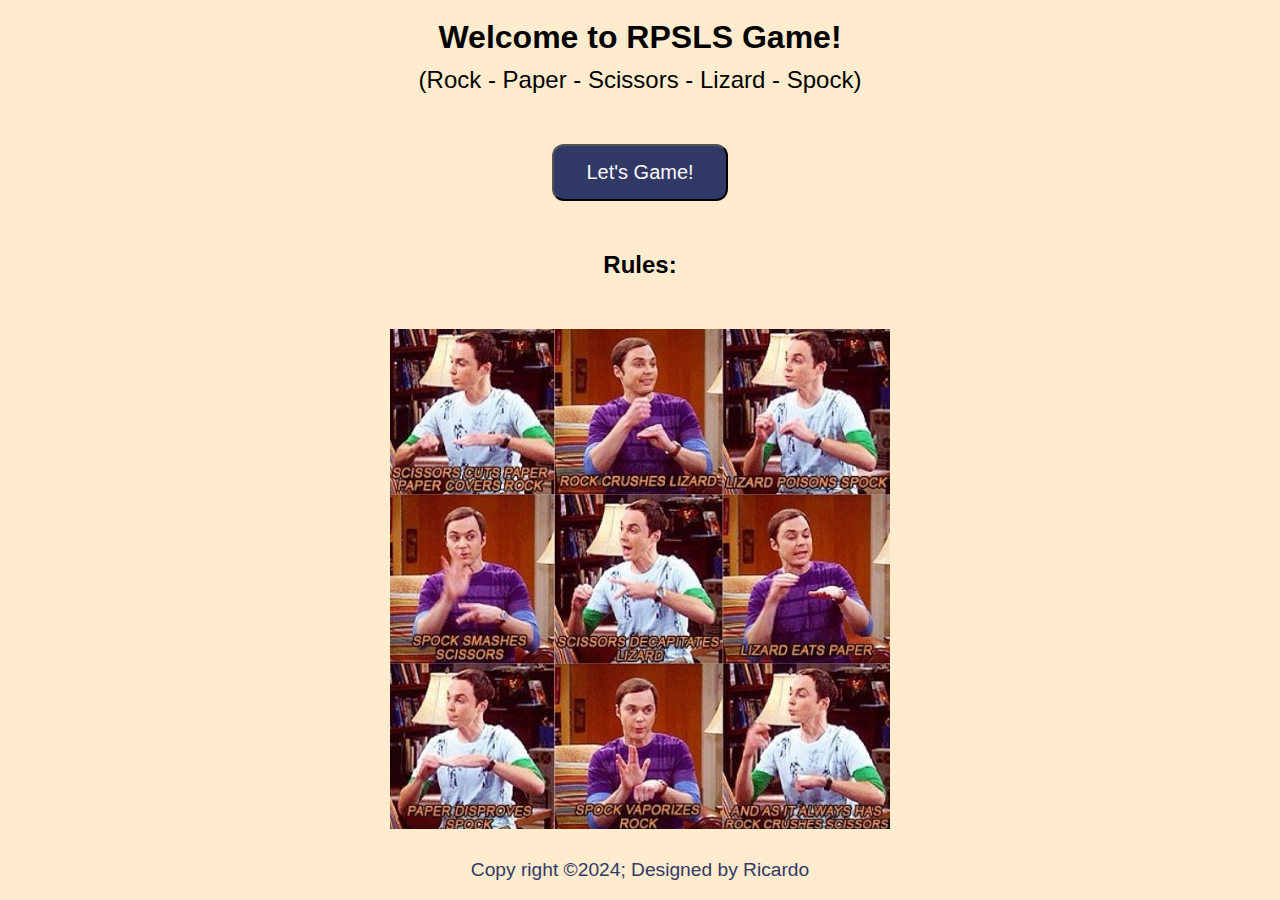
==== index.html @ c4aeb67b "Add: footer adding and styling" ====
<!DOCTYPE html>
<html lang="en">
<head>
    <meta charset="UTF-8">
    <title>RPSLS Game</title>
    <link rel="stylesheet" href="style.css">
</head>
<body>
    <div class="mainpage">
        <h1>Welcome to RPSLS Game!</h1>
        <p>(Rock - Paper - Scissors - Lizard - Spock)</p>
        <a href="game.html"><button class="btn">Let's Game!</button></a>
            <h2>Rules:</h2>
            <img src="assets/img/RockPaperScissorslizardSpock.jpg">
        </div>
    </div>
    <footer>
        <div class="footercontainer">
            <p>Copy right &copy;2024; Designed by <span class="designer">Ricardo</span></p>
        </div>
    </footer>
</body>
</html>
---- style.css ----
* {
    margin: 0;
    padding: 0;
    font-family: "Poppins", sans-serif;
}

body {
    font-family: Arial, sans-serif; 
    background-color: blanchedalmond;
    display: flex;
    flex-direction: column;
    justify-content: center;
    align-items: center;
    height: 100vh; 
    margin: 0; 
}

/* Apply these styles to both mainpage and container classes */
.mainpage,.container {
    display: flex;
    flex-direction: column;
    align-items: center;
    justify-content: center;
}

.mainpage h1 {
    margin-bottom: 10px;
}

.mainpage p {
    font-size: 1.5rem;
    margin-bottom: 50px;
}

.mainpage h2,.container h2 {
    margin: 50px;
}

.mainpage img,.container img {
  width: 500px;
  height: 500px;
}

.btn {
    background-color: #313966;
    border-radius: 12px;
    color: rgb(252, 249, 249);
    padding: 15px 32px;
    text-align: center;
    text-decoration: none;
    display: inline-block;
    font-size: 20px;
    transition-duration: 0.4s;
}

.btn:hover,.container button:hover {
    background-color: black;
    color: white;
}

.choice,.container.choice {
    margin: 10px;
    padding: 10px 20px;
    font-size: 18px;
}

#scoreboard,.container #scoreboard {
    margin-top: 20px;
    font-size: 20px;
}

#player-score, #computer-score,.container #player-score,.container #computer-score {
    margin: 10px;
}

.container h1 {
    margin-top: 30px;
    margin-bottom: 30px;
}

.container input[type="text"] {
    font-size: 1.5rem;
    margin-bottom: 20px;
}
.container button {
    background-color: #313966;
    border-radius: 12px;
    color: rgb(252, 249, 249);
    padding: 15px 32px;
    text-align: center;
    text-decoration: none;
    display: inline-block;
    font-size: 20px;
    transition-duration: 0.4s;
    margin-bottom: 30px;
}

#instructions {
    font-size: 1.2rem;
    line-height: 1.5rem;
    margin-bottom: 20px;
    text-align: center;
}

#game-result {
    font-size: 1.2rem;
    line-height: 1.5rem;
    margin-bottom: 20px;
    text-align: center;
}

#round-result {
    font-size: 1.2rem;
    line-height: 1.5rem;
    margin-bottom: 20px;
    text-align: center;
}

.footercontainer {
    color: #313966;
    font-size: 1.2rem;
    margin-top: 30px;
    text-align: center;
}

@media (max-width: 768px) {
    .mainpage,.container {
          font-size: 90%;
     }
 }
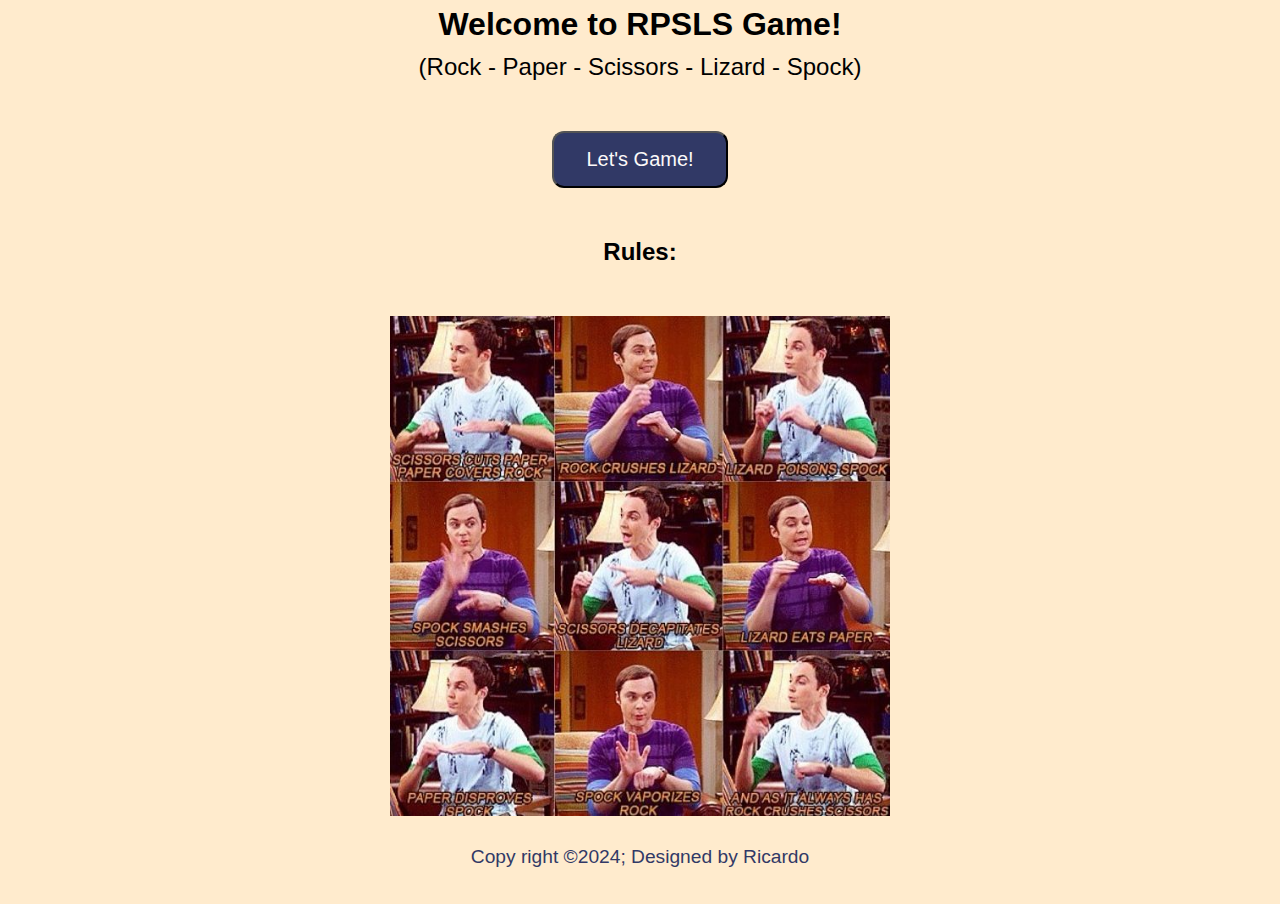
==== commit d5d4e992: "Add: updates on script.js" ====
--- a/index.html
+++ b/index.html
@@ -16,7 +16,7 @@
     </div>
     <footer>
         <div class="footercontainer">
-            <p>Copy right &copy;2024; Designed by <span class="designer">Ricardo</span></p>
+            <p>Copy right &copy;2024; Designed by <span class="designer"><a href="https://github.com/RicardoMor98">Ricardo</a></span></p>
         </div>
     </footer>
 </body>
--- a/style.css
+++ b/style.css
@@ -3,7 +3,7 @@
     padding: 0;
     font-family: "Poppins", sans-serif;
 }
-
+/* body of both index and game page */
 body {
     font-family: Arial, sans-serif; 
     background-color: blanchedalmond;
@@ -12,7 +12,7 @@
     justify-content: center;
     align-items: center;
     height: 100vh; 
-    margin: 0; 
+    margin: 2px; 
 }
 
 /* Apply these styles to both mainpage and container classes */
@@ -21,15 +21,6 @@
     flex-direction: column;
     align-items: center;
     justify-content: center;
-}
-
-.mainpage h1 {
-    margin-bottom: 10px;
-}
-
-.mainpage p {
-    font-size: 1.5rem;
-    margin-bottom: 50px;
 }
 
 .mainpage h2,.container h2 {
@@ -73,6 +64,17 @@
     margin: 10px;
 }
 
+/*index html specif style*/
+.mainpage h1 {
+    margin-bottom: 10px;
+}
+
+.mainpage p {
+    font-size: 1.5rem;
+    margin-bottom: 50px;
+}
+
+/*game html specif style*/
 .container h1 {
     margin-top: 30px;
     margin-bottom: 30px;
@@ -116,11 +118,20 @@
     text-align: center;
 }
 
+/*footer style*/
 .footercontainer {
     color: #313966;
     font-size: 1.2rem;
-    margin-top: 30px;
+    margin: 30px;
     text-align: center;
+}
+
+.footercontainer a {
+    text-decoration: none;
+    color: #313966;
+}
+.footercontainer a:hover{
+    color: rgb(17, 9, 46);
 }
 
 @media (max-width: 768px) {
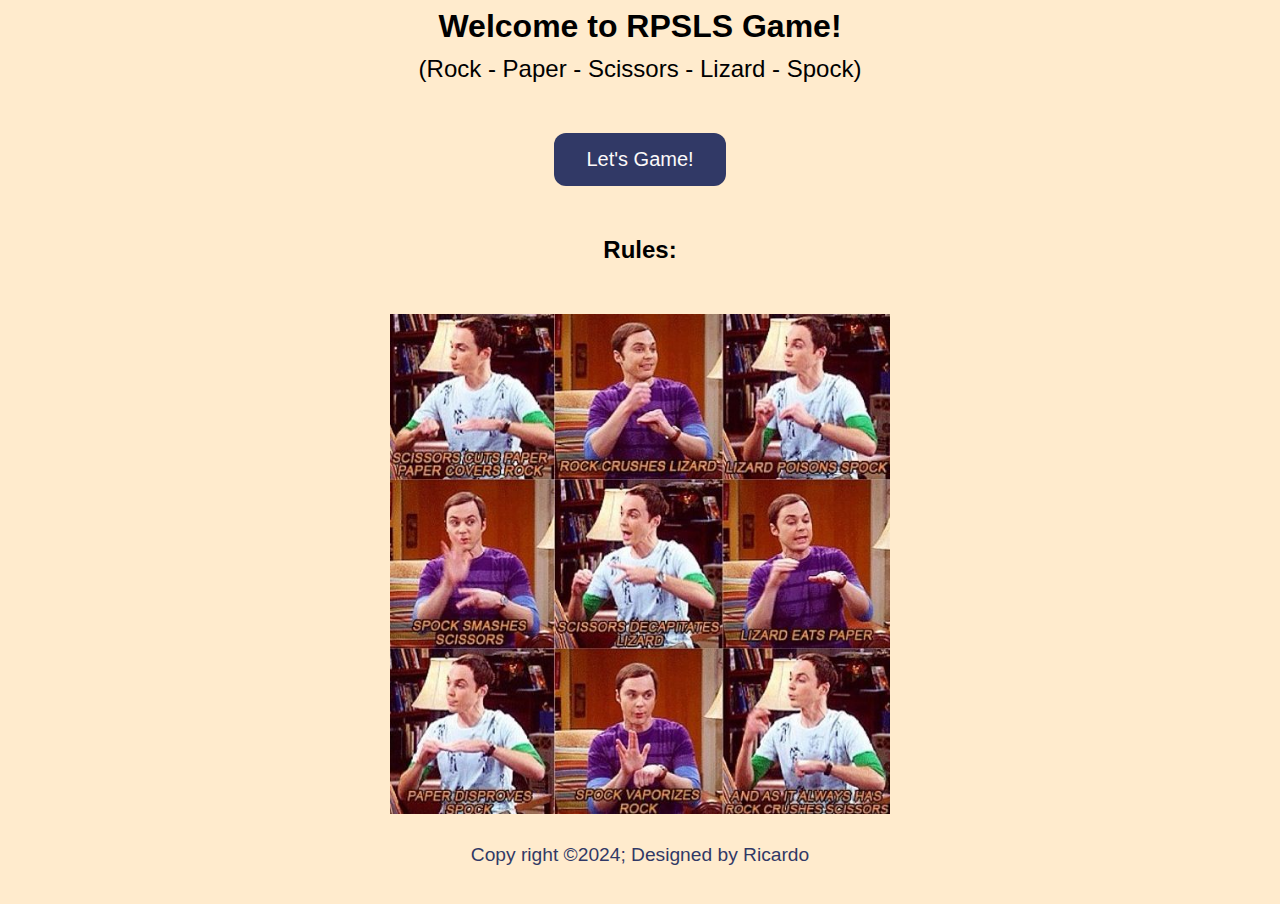
==== commit 15b8dda8: "Add: updates on all files with code corrections" ====
--- a/index.html
+++ b/index.html
@@ -9,11 +9,10 @@
     <div class="mainpage">
         <h1>Welcome to RPSLS Game!</h1>
         <p>(Rock - Paper - Scissors - Lizard - Spock)</p>
-        <a href="game.html"><button class="btn">Let's Game!</button></a>
+        <a href="game.html" class="btn">Let's Game!</a>
             <h2>Rules:</h2>
-            <img src="assets/img/RockPaperScissorslizardSpock.jpg">
+            <img src="assets/img/RockPaperScissorslizardSpock.jpg" alt="rule-explanation">
         </div>
-    </div>
     <footer>
         <div class="footercontainer">
             <p>Copy right &copy;2024; Designed by <span class="designer"><a href="https://github.com/RicardoMor98">Ricardo</a></span></p>
--- a/style.css
+++ b/style.css
@@ -75,6 +75,14 @@
 }
 
 /*game html specif style*/
+.container {
+    display: flex;
+    flex-direction: column;
+    align-items: center;
+    justify-content: center;
+    flex-wrap: wrap;
+}
+
 .container h1 {
     margin-top: 30px;
     margin-bottom: 30px;
@@ -84,7 +92,7 @@
     font-size: 1.5rem;
     margin-bottom: 20px;
 }
-.container button {
+.container button, #backToMainPageBtn {
     background-color: #313966;
     border-radius: 12px;
     color: rgb(252, 249, 249);
@@ -95,6 +103,11 @@
     font-size: 20px;
     transition-duration: 0.4s;
     margin-bottom: 30px;
+}
+
+#backToMainPageBtn:hover{
+    background-color: black;
+    color: white;
 }
 
 #instructions {
@@ -117,6 +130,25 @@
     margin-bottom: 20px;
     text-align: center;
 }
+.past-scores-container h3 {
+    justify-content: center;
+    text-align: center;
+    margin-bottom: 15px;
+}
+
+.past-scores-container tbody {
+    text-align: center;
+    justify-content: center;
+    line-height: 1.5rem;
+}
+
+
+#past-scores-table {
+    max-width: 80%; 
+    margin-left: auto;
+    margin-right: auto;
+    margin-bottom: 20px;
+}
 
 /*footer style*/
 .footercontainer {
@@ -138,4 +170,10 @@
     .mainpage,.container {
           font-size: 90%;
      }
+
+     #past-scores-table {
+        font-size: 0.9rem; 
+        max-width: 95%; 
+    }
+
  }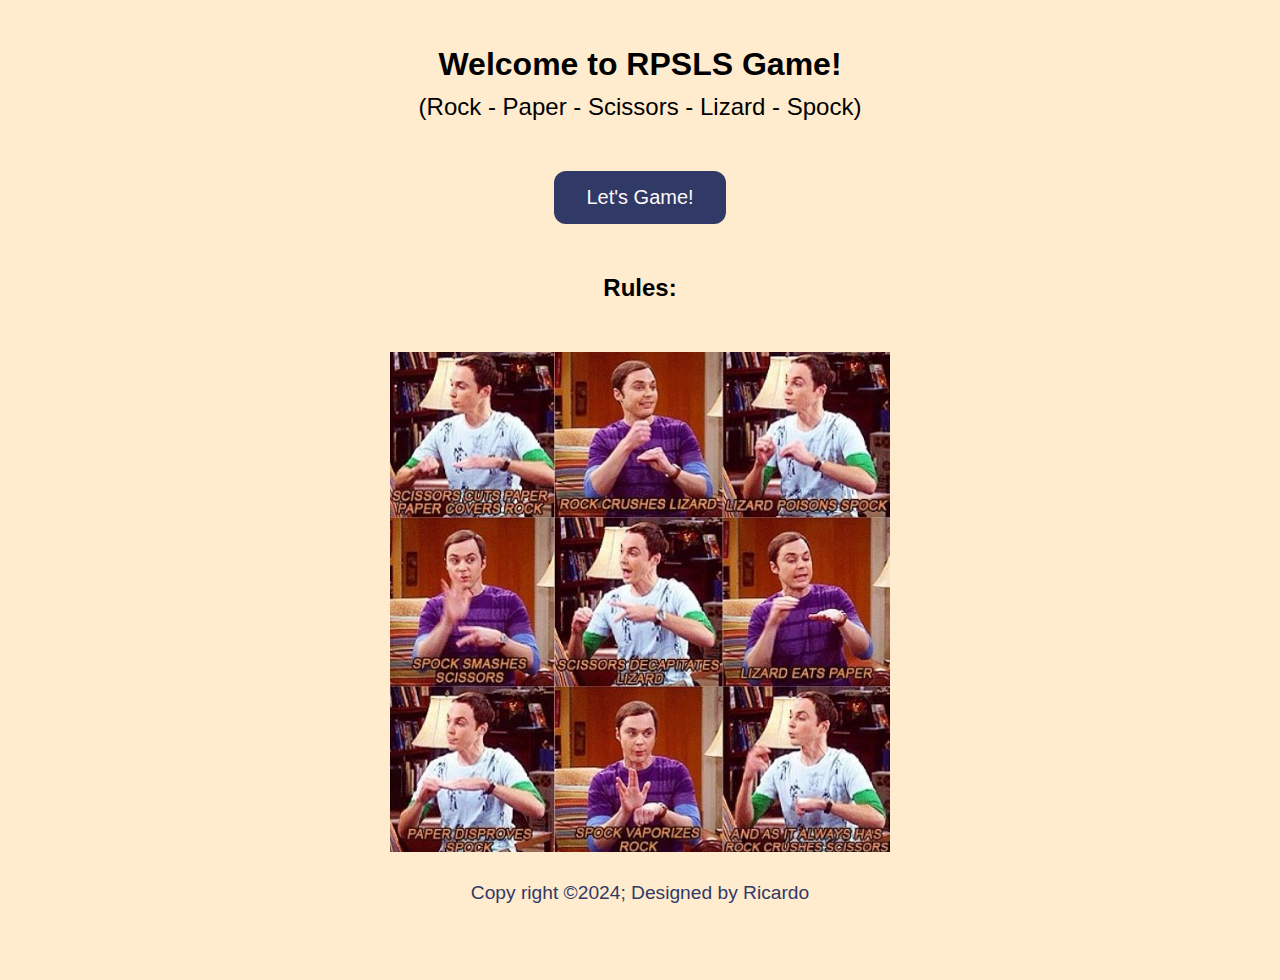
==== commit 97e16110: "Add: updates on media querries" ====
--- a/index.html
+++ b/index.html
@@ -1,7 +1,7 @@
 <!DOCTYPE html>
 <html lang="en">
 <head>
-    <meta charset="UTF-8">
+    <meta charset="UTF-8" name="viewport" content="width=device-width, initial-scale=1">
     <title>RPSLS Game</title>
     <link rel="stylesheet" href="style.css">
 </head>
--- a/style.css
+++ b/style.css
@@ -12,7 +12,8 @@
     justify-content: center;
     align-items: center;
     height: 100vh; 
-    margin: 2px; 
+    margin: 20px;
+    padding: 20px; 
 }
 
 /* Apply these styles to both mainpage and container classes */
@@ -166,6 +167,22 @@
     color: rgb(17, 9, 46);
 }
 
+@media (min-width: 769px) and (max-width: 1024px) {
+    .mainpage,.container {
+         font-size: 95%;
+     }
+     
+    
+    .mainpage img,.container img {
+         width: 400px;
+         height: 400px;
+     }
+     
+     
+    .btn,.container button {
+         padding: 10px 24px;
+     }
+ }
 @media (max-width: 768px) {
     .mainpage,.container {
           font-size: 90%;
@@ -175,5 +192,20 @@
         font-size: 0.9rem; 
         max-width: 95%; 
     }
-
- }+    .mainpage,.container {
+        font-size: 90%;
+    }
+
+    #past-scores-table {
+        font-size: 0.9rem;
+        max-width: 95%;
+    }
+
+   .choice,.container.choice {
+        font-size: 16px;
+    }
+
+   .btn,.container button {
+        padding: 10px 24px;
+    }
+}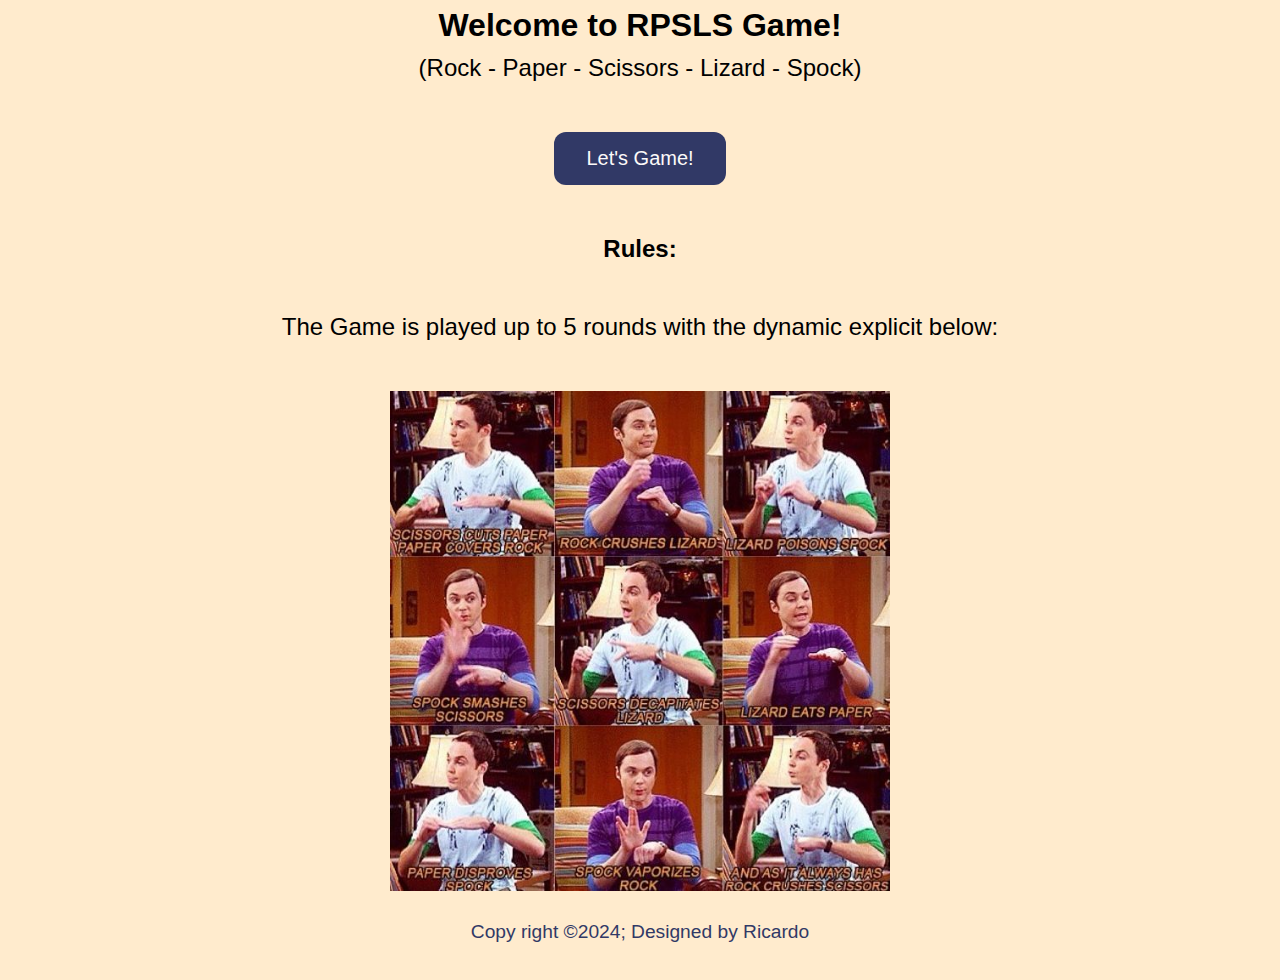
==== commit 8df7e169: "Add: html updates and readme.file" ====
--- a/index.html
+++ b/index.html
@@ -1,9 +1,13 @@
 <!DOCTYPE html>
 <html lang="en">
 <head>
-    <meta charset="UTF-8" name="viewport" content="width=device-width, initial-scale=1">
+    <meta charset="UTF-8">
+    <meta http-equiv="X-UA-Compatible" content="IE=edge">
+    <meta name="viewport" content="width-device-width, initial-scale=1.0">
+    <meta name="description" content="">
+    <meta name="keywords" content="">
     <title>RPSLS Game</title>
-    <link rel="stylesheet" href="style.css">
+    <link rel="stylesheet" href="assets/css/style.css">
 </head>
 <body>
     <div class="mainpage">
@@ -11,11 +15,12 @@
         <p>(Rock - Paper - Scissors - Lizard - Spock)</p>
         <a href="game.html" class="btn">Let's Game!</a>
             <h2>Rules:</h2>
+            <p>The Game is played up to 5 rounds with the dynamic explicit below:</p>
             <img src="assets/img/RockPaperScissorslizardSpock.jpg" alt="rule-explanation">
         </div>
     <footer>
         <div class="footercontainer">
-            <p>Copy right &copy;2024; Designed by <span class="designer"><a href="https://github.com/RicardoMor98">Ricardo</a></span></p>
+            <p>Copy right &copy;2024; Designed by <span class="designer"><a href="https://github.com/RicardoMor98/Project2" target="_blank">Ricardo</a></span></p>
         </div>
     </footer>
 </body>
--- a/assets/css/style.css
+++ b/assets/css/style.css
@@ -0,0 +1,242 @@
+* {
+    margin: 0;
+    padding: 0;
+    font-family: "Poppins", sans-serif;
+}
+/* body of both index and game page */
+body {
+    font-family: Arial, sans-serif; 
+    background-color: blanchedalmond;
+    display: flex;
+    flex-direction: column;
+    justify-content: center;
+    align-items: center;
+    height: 100vh; 
+    margin: 20px;
+    padding: 20px; 
+}
+
+/* Apply these styles to both mainpage and container classes */
+.mainpage,.container {
+    display: flex;
+    flex-direction: column;
+    align-items: center;
+    justify-content: center;
+}
+
+.mainpage h2,.container h2 {
+    margin: 50px;
+}
+
+.mainpage img,.container img {
+  width: 500px;
+  height: 500px;
+}
+
+.btn {
+    background-color: #313966;
+    border-radius: 12px;
+    color: rgb(252, 249, 249);
+    padding: 15px 32px;
+    text-align: center;
+    text-decoration: none;
+    display: inline-block;
+    font-size: 20px;
+    transition-duration: 0.4s;
+}
+
+.btn:hover,.container button:hover {
+    background-color: black;
+    color: white;
+}
+
+.choice,.container.choice {
+    margin: 10px;
+    padding: 10px 20px;
+    font-size: 18px;
+}
+
+#scoreboard,.container #scoreboard {
+    margin-top: 20px;
+    font-size: 20px;
+}
+
+#player-score, #computer-score,.container #player-score,.container #computer-score {
+    margin: 10px;
+}
+
+/*index html specif style*/
+.mainpage h1 {
+    margin-bottom: 10px;
+}
+
+.mainpage p {
+    font-size: 1.5rem;
+    margin-bottom: 50px;
+}
+
+/*game html specif style*/
+.container {
+    display: flex;
+    flex-direction: column;
+    align-items: center;
+    justify-content: center;
+    flex-wrap: wrap;
+}
+
+.container h1 {
+    margin-top: 30px;
+    margin-bottom: 30px;
+}
+
+.container input[type="text"] {
+    font-size: 1.5rem;
+    margin-bottom: 20px;
+}
+.container button, #backToMainPageBtn {
+    background-color: #313966;
+    border-radius: 12px;
+    color: rgb(252, 249, 249);
+    padding: 15px 32px;
+    text-align: center;
+    text-decoration: none;
+    display: inline-block;
+    font-size: 20px;
+    transition-duration: 0.4s;
+    margin-bottom: 30px;
+}
+
+#backToMainPageBtn:hover{
+    background-color: black;
+    color: white;
+}
+
+#instructions {
+    font-size: 1.2rem;
+    line-height: 1.5rem;
+    margin-bottom: 20px;
+    text-align: center;
+}
+
+#game-result {
+    font-size: 1.2rem;
+    line-height: 1.5rem;
+    margin-bottom: 20px;
+    text-align: center;
+}
+
+#round-result {
+    font-size: 1.2rem;
+    line-height: 1.5rem;
+    margin-bottom: 20px;
+    text-align: center;
+}
+.past-scores-container h3 {
+    justify-content: center;
+    text-align: center;
+    margin-bottom: 15px;
+}
+
+.past-scores-container tbody {
+    text-align: center;
+    justify-content: center;
+    line-height: 1.5rem;
+}
+
+
+#past-scores-table {
+    max-width: 80%; 
+    margin-left: auto;
+    margin-right: auto;
+    margin-bottom: 20px;
+}
+
+/*footer style*/
+.footercontainer {
+    color: #313966;
+    font-size: 1.2rem;
+    margin: 30px;
+    text-align: center;
+}
+
+.footercontainer a {
+    text-decoration: none;
+    color: #313966;
+}
+.footercontainer a:hover{
+    color: rgb(182, 168, 230);
+}
+
+@media (min-width: 769px) and (max-width: 1024px) {
+    .mainpage,.container {
+         font-size: 95%;
+     }
+     
+    
+    .mainpage img,.container img {
+         width: 400px;
+         height: 400px;
+     }
+     
+     
+    .btn,.container button {
+         padding: 10px 24px;
+     }
+ }
+@media (max-width: 768px) {
+    .mainpage,.container {
+          font-size: 90%;
+     }
+
+     #past-scores-table {
+        font-size: 0.9rem; 
+        max-width: 95%; 
+    }
+    .mainpage,.container {
+        font-size: 90%;
+    }
+
+    .mainpage img,.container img {
+        width: 400px; 
+        height: 400px; 
+    }
+
+    #past-scores-table {
+        font-size: 0.9rem;
+        max-width: 95%;
+    }
+
+   .choice,.container.choice {
+        font-size: 16px;
+    }
+
+   .btn,.container button {
+        padding: 10px 24px;
+    }
+}
+
+@media (min-width: 321px) and (max-width: 480px) {
+   
+    
+    .mainpage,.container {
+         font-size: 85%; 
+     }
+ 
+    .mainpage img,.container img {
+         width: 200px; 
+         height: 200px; 
+     }
+ 
+    .btn,.container button {
+         padding: 8px 20px; 
+     }
+ 
+    .choice,.container.choice {
+         font-size: 14px; 
+     }
+ 
+     #past-scores-table {
+         font-size: 0.8rem; 
+         max-width: 90%; 
+     }
+ }